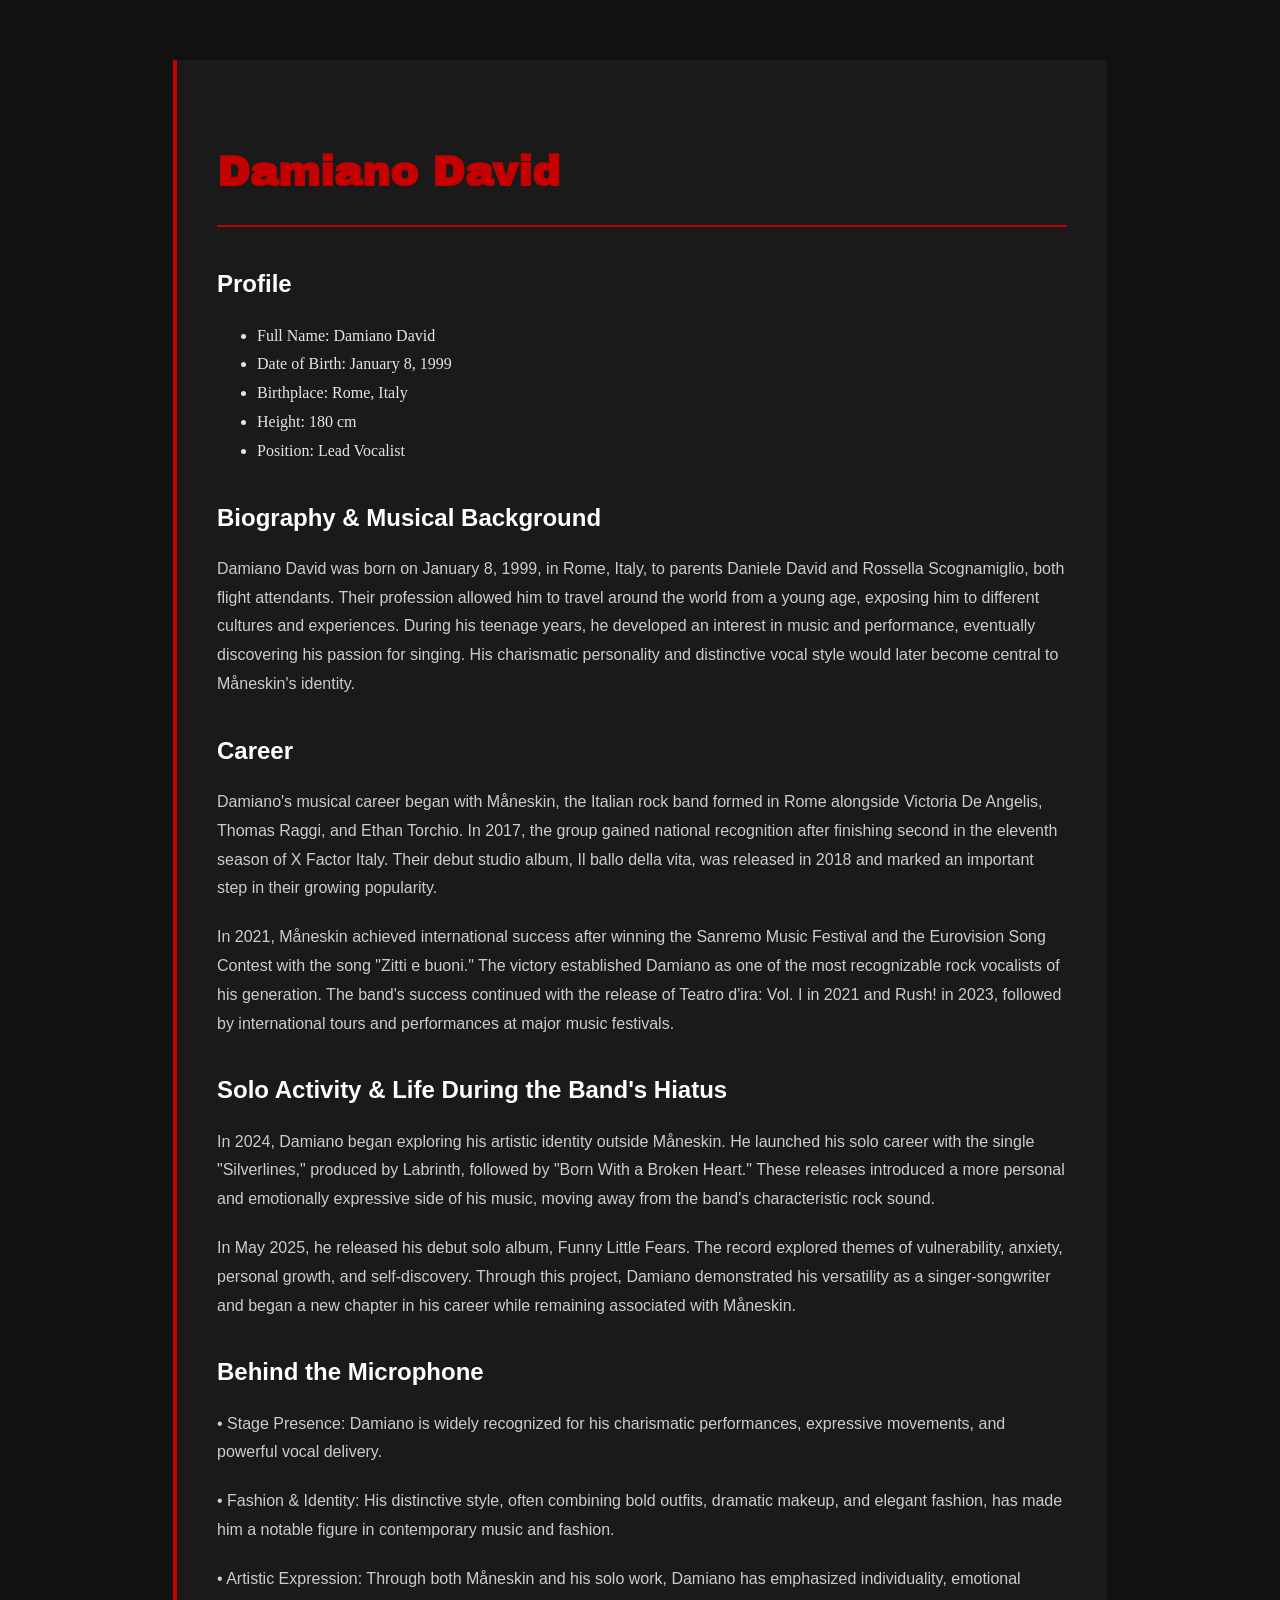
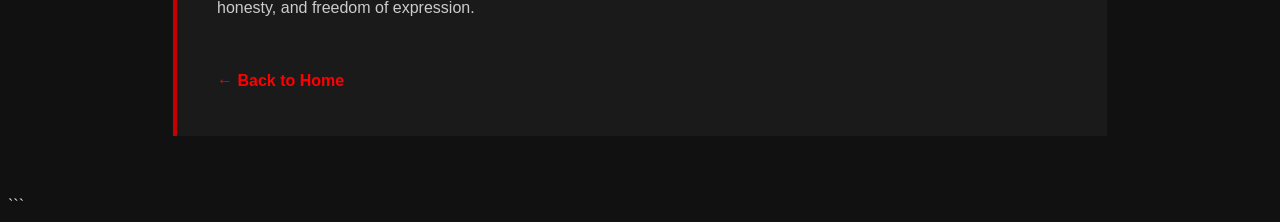
==== damiano.html @ 10b5243c "Add member profile pages and Ethan photo" ====
<!DOCTYPE html>
<html lang="en">
<head>
    <meta charset="UTF-8">
    <meta name="viewport" content="width=device-width, initial-scale=1.0">

    <title>Damiano David - Måneskin</title>

    <link rel="stylesheet" href="damiano.css">

    <link rel="preconnect" href="https://fonts.googleapis.com">
    <link rel="preconnect" href="https://fonts.gstatic.com" crossorigin>

    <link href="https://fonts.googleapis.com/css2?family=Archivo+Black&display=swap" rel="stylesheet">
</head>
<body>

    <main>
        <article class="member-article">

            <h1>Damiano David</h1>

            <h2>Profile</h2>

            <ul>
                <li>Full Name: Damiano David</li>
                <li>Date of Birth: January 8, 1999</li>
                <li>Birthplace: Rome, Italy</li>
                <li>Height: 180 cm</li>
                <li>Position: Lead Vocalist</li>
            </ul>

            <h2>Biography &amp; Musical Background</h2>

            <p>
                Damiano David was born on January 8, 1999, in Rome, Italy,
                to parents Daniele David and Rossella Scognamiglio, both
                flight attendants. Their profession allowed him to travel
                around the world from a young age, exposing him to different
                cultures and experiences. During his teenage years, he
                developed an interest in music and performance, eventually
                discovering his passion for singing. His charismatic
                personality and distinctive vocal style would later become
                central to Måneskin's identity.
            </p>

            <h2>Career</h2>

            <p>
                Damiano's musical career began with Måneskin, the Italian
                rock band formed in Rome alongside Victoria De Angelis,
                Thomas Raggi, and Ethan Torchio. In 2017, the group gained
                national recognition after finishing second in the eleventh
                season of X Factor Italy. Their debut studio album,
                Il ballo della vita, was released in 2018 and marked an
                important step in their growing popularity.
            </p>

            <p>
                In 2021, Måneskin achieved international success after
                winning the Sanremo Music Festival and the Eurovision
                Song Contest with the song "Zitti e buoni." The victory
                established Damiano as one of the most recognizable rock
                vocalists of his generation. The band's success continued
                with the release of Teatro d'ira: Vol. I in 2021 and
                Rush! in 2023, followed by international tours and
                performances at major music festivals.
            </p>

            <h2>Solo Activity &amp; Life During the Band's Hiatus</h2>

            <p>
                In 2024, Damiano began exploring his artistic identity
                outside Måneskin. He launched his solo career with the
                single "Silverlines," produced by Labrinth, followed by
                "Born With a Broken Heart." These releases introduced
                a more personal and emotionally expressive side of his
                music, moving away from the band's characteristic
                rock sound.
            </p>

            <p>
                In May 2025, he released his debut solo album,
                Funny Little Fears. The record explored themes of
                vulnerability, anxiety, personal growth, and
                self-discovery. Through this project, Damiano
                demonstrated his versatility as a singer-songwriter
                and began a new chapter in his career while remaining
                associated with Måneskin.
            </p>

            <h2>Behind the Microphone</h2>

            <p>
                • Stage Presence: Damiano is widely recognized for his
                charismatic performances, expressive movements, and
                powerful vocal delivery.
            </p>

            <p>
                • Fashion &amp; Identity: His distinctive style, often
                combining bold outfits, dramatic makeup, and elegant
                fashion, has made him a notable figure in contemporary
                music and fashion.
            </p>

            <p>
                • Artistic Expression: Through both Måneskin and his
                solo work, Damiano has emphasized individuality,
                emotional honesty, and freedom of expression.
            </p>

            <a href="index.html" class="back-home">← Back to Home</a>

        </article>
    </main>

</body>
</html>
```
---- damiano.css ----
body {
    background: #111;
    color: #e5e5e5;
}

.member-article {
    max-width: 850px;
    margin: 60px auto;
    padding: 40px;
    line-height: 1.8;
    background: #1a1a1a;
    border-left: 4px solid #c50000;
}

.member-article h1 {
    font-family: 'Archivo Black', sans-serif;
    font-size: 42px;
    color: #c50000;
    margin-bottom: 35px;
    border-bottom: 2px solid #c50000;
    padding-bottom: 15px;
}

.member-article h2 {
    font-family: 'Space Grotesk', sans-serif;
    color: #ffffff;
    margin: 30px 0 15px;
}

.member-article p {
    font-family: 'Inter', sans-serif;
    margin-bottom: 20px;
    font-size: 16px;
    color: #cccccc;
}

.back-home {
    display: inline-block;
    margin-top: 25px;
    color: #ff0000;
    text-decoration: none;
    font-weight: 700;
    font-family: 'Inter', sans-serif;
}

.back-home:hover {
    color: #ffffff;
}
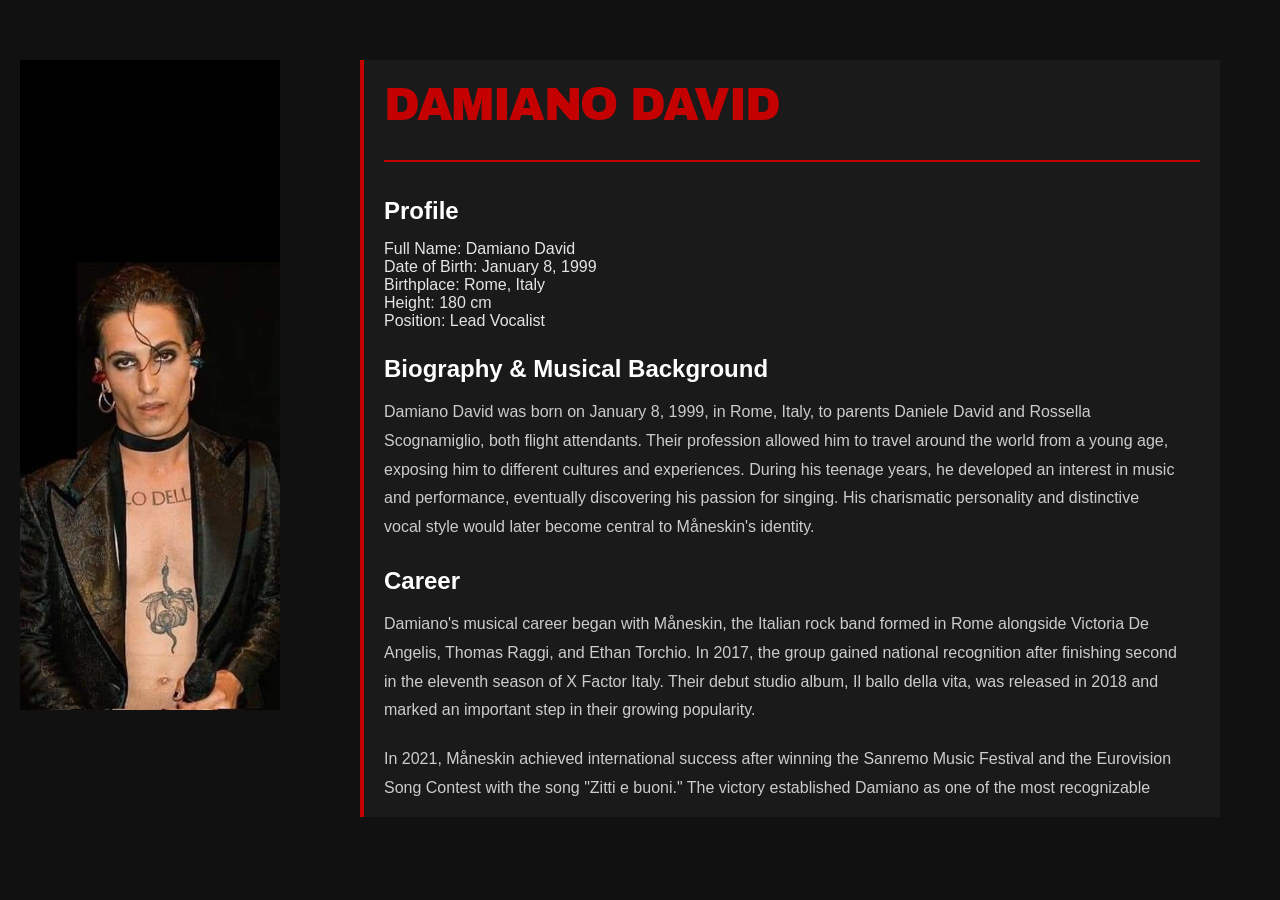
==== commit 206dcc1d: "Updated all Måneskin members pages" ====
--- a/damiano.html
+++ b/damiano.html
@@ -1,3 +1,4 @@
+
 <!DOCTYPE html>
 <html lang="en">
 <head>
@@ -13,108 +14,120 @@
 
     <link href="https://fonts.googleapis.com/css2?family=Archivo+Black&display=swap" rel="stylesheet">
 </head>
+
 <body>
 
-    <main>
-        <article class="member-article">
+    <div class="member-intro">
 
-            <h1>Damiano David</h1>
+        <div class="member-photo">
+            <img src="Damiano David wallpaper.jpg" alt="Damiano David">
+        </div>
 
-            <h2>Profile</h2>
+        <main>
+            <article class="member-article">
 
-            <ul>
-                <li>Full Name: Damiano David</li>
-                <li>Date of Birth: January 8, 1999</li>
-                <li>Birthplace: Rome, Italy</li>
-                <li>Height: 180 cm</li>
-                <li>Position: Lead Vocalist</li>
-            </ul>
+                <h1>Damiano David</h1>
 
-            <h2>Biography &amp; Musical Background</h2>
+                <div class="intro-text">
 
-            <p>
-                Damiano David was born on January 8, 1999, in Rome, Italy,
-                to parents Daniele David and Rossella Scognamiglio, both
-                flight attendants. Their profession allowed him to travel
-                around the world from a young age, exposing him to different
-                cultures and experiences. During his teenage years, he
-                developed an interest in music and performance, eventually
-                discovering his passion for singing. His charismatic
-                personality and distinctive vocal style would later become
-                central to Måneskin's identity.
-            </p>
+                    <h2>Profile</h2>
 
-            <h2>Career</h2>
+                    <ul>
+                        <li>Full Name: Damiano David</li>
+                        <li>Date of Birth: January 8, 1999</li>
+                        <li>Birthplace: Rome, Italy</li>
+                        <li>Height: 180 cm</li>
+                        <li>Position: Lead Vocalist</li>
+                    </ul>
 
-            <p>
-                Damiano's musical career began with Måneskin, the Italian
-                rock band formed in Rome alongside Victoria De Angelis,
-                Thomas Raggi, and Ethan Torchio. In 2017, the group gained
-                national recognition after finishing second in the eleventh
-                season of X Factor Italy. Their debut studio album,
-                Il ballo della vita, was released in 2018 and marked an
-                important step in their growing popularity.
-            </p>
+                    <h2>Biography &amp; Musical Background</h2>
 
-            <p>
-                In 2021, Måneskin achieved international success after
-                winning the Sanremo Music Festival and the Eurovision
-                Song Contest with the song "Zitti e buoni." The victory
-                established Damiano as one of the most recognizable rock
-                vocalists of his generation. The band's success continued
-                with the release of Teatro d'ira: Vol. I in 2021 and
-                Rush! in 2023, followed by international tours and
-                performances at major music festivals.
-            </p>
+                    <p>
+                        Damiano David was born on January 8, 1999, in Rome, Italy,
+                        to parents Daniele David and Rossella Scognamiglio, both
+                        flight attendants. Their profession allowed him to travel
+                        around the world from a young age, exposing him to different
+                        cultures and experiences. During his teenage years, he
+                        developed an interest in music and performance, eventually
+                        discovering his passion for singing. His charismatic
+                        personality and distinctive vocal style would later become
+                        central to Måneskin's identity.
+                    </p>
 
-            <h2>Solo Activity &amp; Life During the Band's Hiatus</h2>
+                    <h2>Career</h2>
 
-            <p>
-                In 2024, Damiano began exploring his artistic identity
-                outside Måneskin. He launched his solo career with the
-                single "Silverlines," produced by Labrinth, followed by
-                "Born With a Broken Heart." These releases introduced
-                a more personal and emotionally expressive side of his
-                music, moving away from the band's characteristic
-                rock sound.
-            </p>
+                    <p>
+                        Damiano's musical career began with Måneskin, the Italian
+                        rock band formed in Rome alongside Victoria De Angelis,
+                        Thomas Raggi, and Ethan Torchio. In 2017, the group gained
+                        national recognition after finishing second in the eleventh
+                        season of X Factor Italy. Their debut studio album,
+                        Il ballo della vita, was released in 2018 and marked an
+                        important step in their growing popularity.
+                    </p>
 
-            <p>
-                In May 2025, he released his debut solo album,
-                Funny Little Fears. The record explored themes of
-                vulnerability, anxiety, personal growth, and
-                self-discovery. Through this project, Damiano
-                demonstrated his versatility as a singer-songwriter
-                and began a new chapter in his career while remaining
-                associated with Måneskin.
-            </p>
+                    <p>
+                        In 2021, Måneskin achieved international success after
+                        winning the Sanremo Music Festival and the Eurovision
+                        Song Contest with the song "Zitti e buoni." The victory
+                        established Damiano as one of the most recognizable rock
+                        vocalists of his generation. The band's success continued
+                        with the release of Teatro d'ira: Vol. I in 2021 and
+                        Rush! in 2023, followed by international tours and
+                        performances at major music festivals.
+                    </p>
 
-            <h2>Behind the Microphone</h2>
+                    <h2>Solo Activity &amp; Life During the Band's Hiatus</h2>
 
-            <p>
-                • Stage Presence: Damiano is widely recognized for his
-                charismatic performances, expressive movements, and
-                powerful vocal delivery.
-            </p>
+                    <p>
+                        In 2024, Damiano began exploring his artistic identity
+                        outside Måneskin. He launched his solo career with the
+                        single "Silverlines," produced by Labrinth, followed by
+                        "Born With a Broken Heart." These releases introduced
+                        a more personal and emotionally expressive side of his
+                        music, moving away from the band's characteristic
+                        rock sound.
+                    </p>
 
-            <p>
-                • Fashion &amp; Identity: His distinctive style, often
-                combining bold outfits, dramatic makeup, and elegant
-                fashion, has made him a notable figure in contemporary
-                music and fashion.
-            </p>
+                    <p>
+                        In May 2025, he released his debut solo album,
+                        Funny Little Fears. The record explored themes of
+                        vulnerability, anxiety, personal growth, and
+                        self-discovery. Through this project, Damiano
+                        demonstrated his versatility as a singer-songwriter
+                        and began a new chapter in his career while remaining
+                        associated with Måneskin.
+                    </p>
 
-            <p>
-                • Artistic Expression: Through both Måneskin and his
-                solo work, Damiano has emphasized individuality,
-                emotional honesty, and freedom of expression.
-            </p>
+                    <h2>Behind the Microphone</h2>
 
-            <a href="index.html" class="back-home">← Back to Home</a>
+                    <p>
+                        • Stage Presence: Damiano is widely recognized for his
+                        charismatic performances, expressive movements, and
+                        powerful vocal delivery.
+                    </p>
 
-        </article>
-    </main>
+                    <p>
+                        • Fashion &amp; Identity: His distinctive style, often
+                        combining bold outfits, dramatic makeup, and elegant
+                        fashion, has made him a notable figure in contemporary
+                        music and fashion.
+                    </p>
+
+                    <p>
+                        • Artistic Expression: Through both Måneskin and his
+                        solo work, Damiano has emphasized individuality,
+                        emotional honesty, and freedom of expression.
+                    </p>
+
+                    <a href="index.html" class="back-home">← Back to Home</a>
+
+                </div>
+
+            </article>
+        </main>
+
+    </div>
 
 </body>
 </html>
-```
--- a/damiano.css
+++ b/damiano.css
@@ -1,48 +1,146 @@
+
+* {
+    margin: 0;
+    padding: 0;
+    box-sizing: border-box;
+}
+
+html, body {
+    width: 100%;
+    min-height: 100%;
+}
+
 body {
     background: #111;
     color: #e5e5e5;
+    font-family: 'Inter', sans-serif;
+}
+
+main {
+    width: 100%;
+    padding: 40px;
 }
 
 .member-article {
-    max-width: 850px;
-    margin: 60px auto;
-    padding: 40px;
-    line-height: 1.8;
+    max-width: 1250px;
+    margin: 0 auto;
+    padding: 20px;
     background: #1a1a1a;
     border-left: 4px solid #c50000;
 }
 
 .member-article h1 {
     font-family: 'Archivo Black', sans-serif;
-    font-size: 42px;
+    font-size: 46px;
+    font-weight: 400;
     color: #c50000;
+    letter-spacing: -1.5px;
+    text-transform: uppercase;
     margin-bottom: 35px;
     border-bottom: 2px solid #c50000;
-    padding-bottom: 15px;
+    padding-bottom: 30px;
 }
 
-.member-article h2 {
-    font-family: 'Space Grotesk', sans-serif;
-    color: #ffffff;
-    margin: 30px 0 15px;
+.member-intro {
+    display: grid;
+    grid-template-columns: 260px minmax(0, 1fr);
+    gap: 40px;
+    align-items: start;
+    padding: 20px;
 }
 
-.member-article p {
+.member-photo {
+    width: 100%;
+    height: 650px;
+    overflow: hidden;
+    position: relative;
+    top: 40px;
+}
+
+.member-photo img {
+    display: block;
+    width: 100%;
+    height: 100%;
+    object-fit: cover;
+    object-position: center;
+}
+
+.intro-text {
+    height: 600px;
+    overflow-y: auto;
+    padding-right: 20px;
+}
+
+.intro-text h2 {
+    font-family: 'Space Grotesk', sans-serif;
+    font-size: 24px;
+    color: #fff;
+    margin: 25px 0 15px;
+}
+
+.intro-text h2:first-child {
+    margin-top: 0;
+}
+
+.intro-text p {
     font-family: 'Inter', sans-serif;
+    font-size: 16px;
+    line-height: 1.8;
+    color: #ccc;
     margin-bottom: 20px;
-    font-size: 16px;
-    color: #cccccc;
+}
+
+.intro-text::-webkit-scrollbar {
+    width: 5px;
+}
+
+.intro-text::-webkit-scrollbar-track {
+    background: #292929;
+}
+
+.intro-text::-webkit-scrollbar-thumb {
+    background: #c50000;
+    border-radius: 10px;
 }
 
 .back-home {
     display: inline-block;
     margin-top: 25px;
-    color: #ff0000;
+    color: #c50000;
     text-decoration: none;
     font-weight: 700;
     font-family: 'Inter', sans-serif;
 }
 
 .back-home:hover {
-    color: #ffffff;
-}+    color: #fff;
+}
+
+@media (max-width: 800px) {
+    main {
+        padding: 15px;
+    }
+
+    .member-article {
+        padding: 25px;
+    }
+
+    .member-intro {
+        grid-template-columns: 1fr;
+    }
+
+    .member-photo {
+        width: 100%;
+        max-width: 350px;
+        height: 450px;
+    }
+
+    .intro-text {
+        height: auto;
+        overflow: visible;
+    }
+
+    .member-article h1 {
+        font-size: 32px;
+    }
+}
